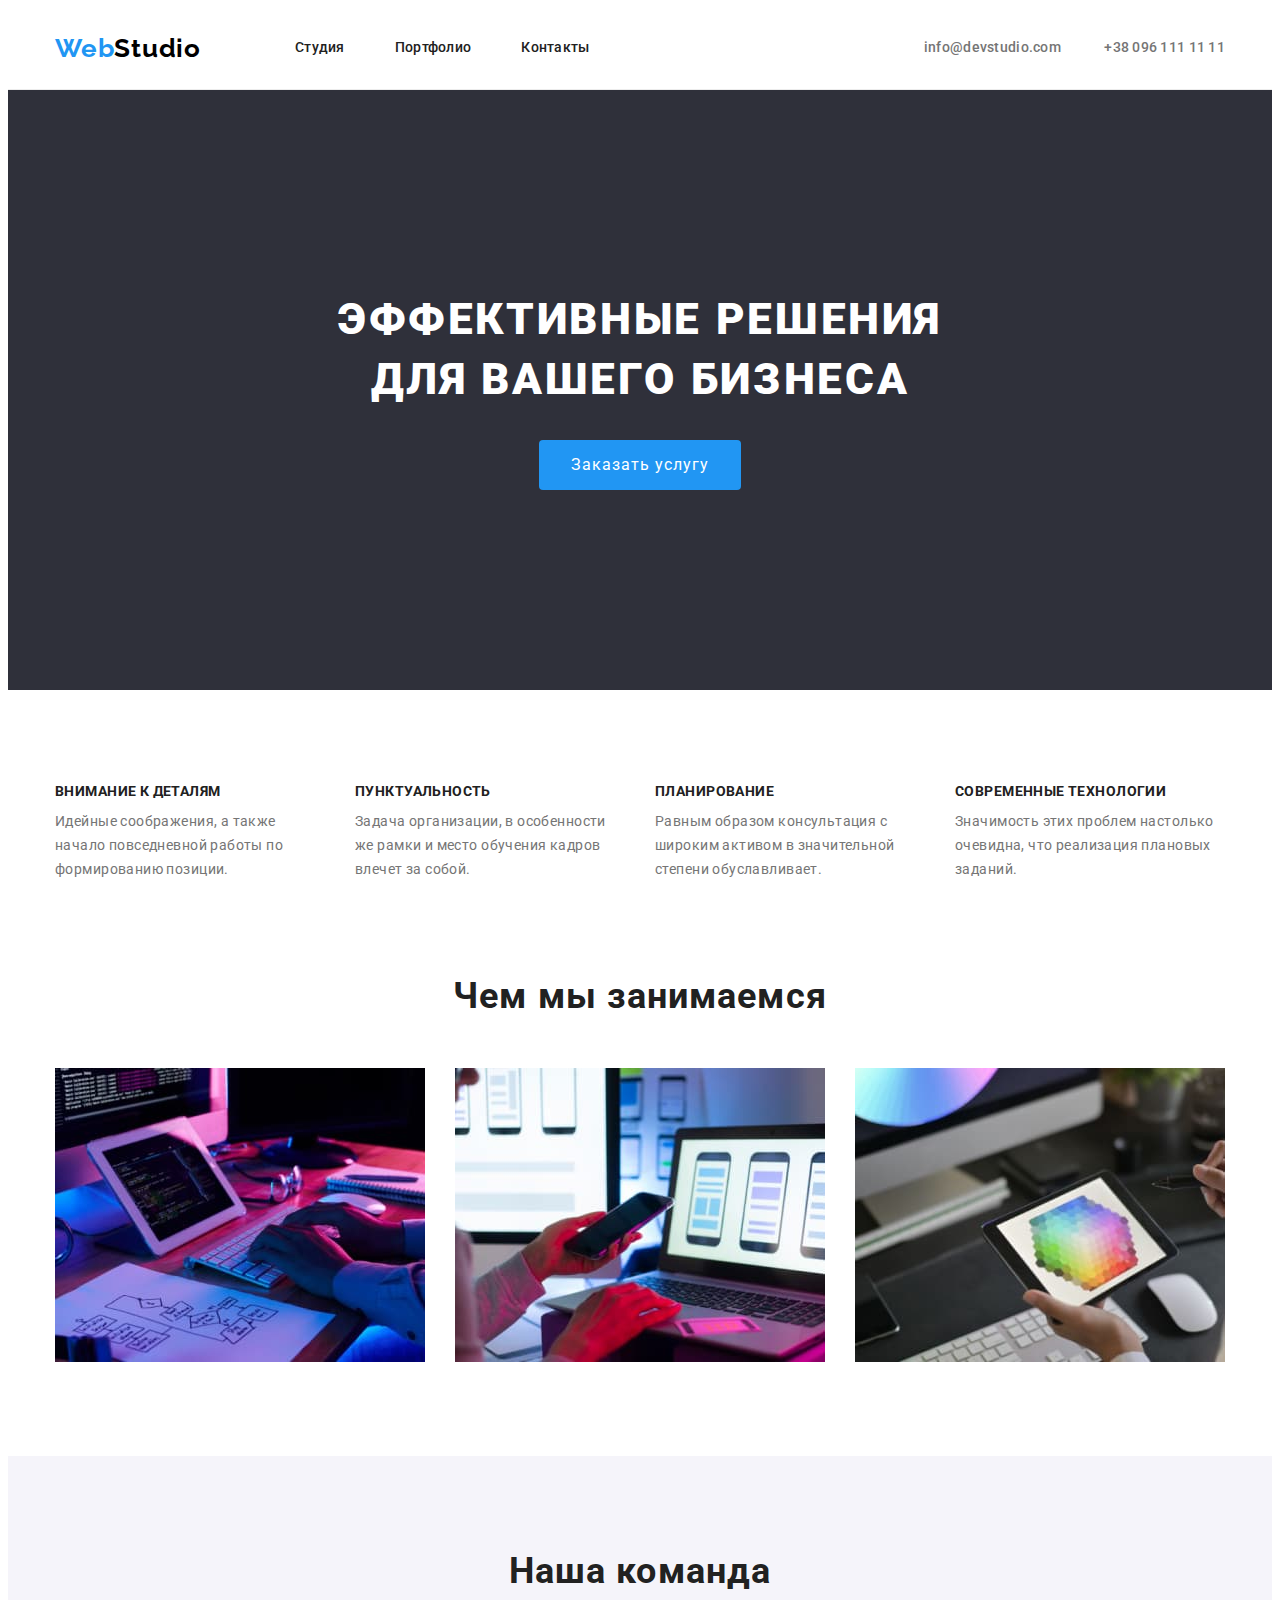
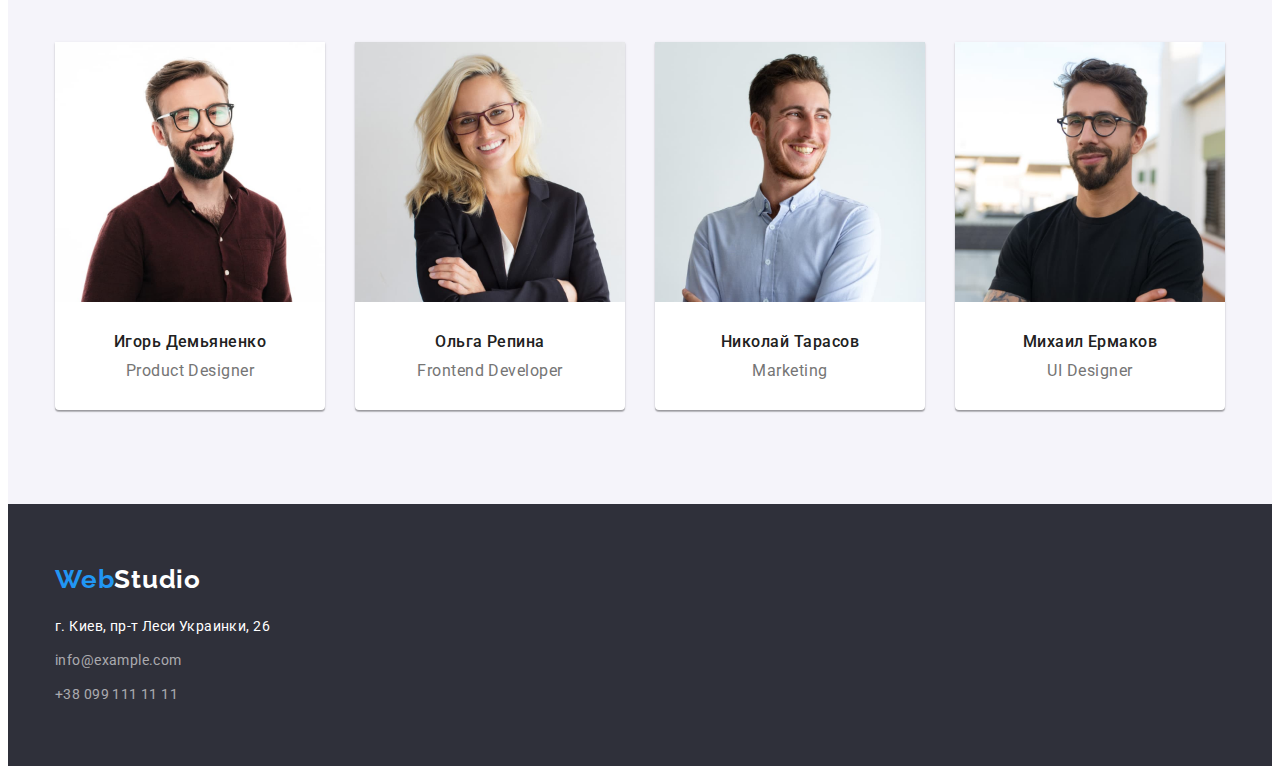
==== index.html @ 08942e3b "homework-4" ====
<!DOCTYPE html>
<html lang="ru">
<head>
    <meta charset="UTF-8">
    <meta http-equiv="X-UA-Compatible" content="IE=edge">
    <meta name="viewport" content="width=device-width, initial-scale=1.0">
    <title>WebStudio</title>
    <link rel="stylesheet" href="https://cdnjs.cloudflare.com/ajax/libs/modern-normalize/1.1.0/modern-normalize.min.css"
        integrity="sha512-wpPYUAdjBVSE4KJnH1VR1HeZfpl1ub8YT/NKx4PuQ5NmX2tKuGu6U/JRp5y+Y8XG2tV+wKQpNHVUX03MfMFn9Q=="
        crossorigin="anonymous" referrerpolicy="no-referrer" />
    <link rel="preconnect" href="https://fonts.googleapis.com">
    <link rel="preconnect" href="https://fonts.gstatic.com" crossorigin>
    <link href="https://fonts.googleapis.com/css2?family=Raleway:wght@700&family=Roboto:wght@400;500;700;900&display=swap"
        rel="stylesheet">
    <link rel="stylesheet" href="./css/styles.css">
</head>
<body>

    <header class="header">
        <div class="container header-container">
            <a href="./index.html" class="header-logo"><span class="header-logo-web">Web</span>Studio</a>
            <nav class="header-nav">
                <ul class="header-nav-list list">
                    <li class="header-nav-item"><a class="header-nav-link" href="./index.html">Студия</a></li>
                    <li class="header-nav-item"><a class="header-nav-link" href="./portfolio.html">Портфолио</a></li>
                    <li class="header-nav-item"><a class="header-nav-link" href="">Контакты</a></li>
                </ul>
            </nav>
            <div class="header-contacts">
            <a class="header-contacts-link-mail" href="mailto:info@devstudio.com">info@devstudio.com</a>
            <a class="header-contacts-link-tel" href="tel:+380961111111">+38 096 111 11 11</a>
            </div>
        </div>
    </header>

    <main class="hero">
            <section class="main-section">
                <div class="container">
                    <h1 class="main-section-description">Эффективные решения<br>для вашего бизнеса</h1>
                    <button type="button" class="main-section-button">Заказать услугу</button>
                </div>
            </section>
        
            <section class="about-us-section">
                <div class="container">
                    <ul class="about-us-list list">
                        <li class="about-us-container"><h3 class="about-us-header">Внимание к деталям</h3>
                        <p class="about-us-description">Идейные соображения, а также <br> начало повседневной работы по <br> формированию позиции.</p>
                        </li>
                        <li class="about-us-container"><h3 class="about-us-header">Пунктуальность</h3>
                        <p class="about-us-description">Задача организации, в особенности <br> же рамки и место обучения кадров <br> влечет за собой.</p>
                        </li>
                        <li class="about-us-container"><h3 class="about-us-header">Планирование</h3>
                        <p class="about-us-description">Равным образом консультация с <br> широким активом в значительной <br> степени обуславливает.</p>
                        </li>
                        <li class="about-us-container"><h3 class="about-us-header">Современные технологии</h3>
                        <p class="about-us-description">Значимость этих проблем настолько <br> очевидна, что реализация плановых <br> заданий.</p>
                        </li>
                    </ul>
                </div>
            </section>
        
            <section class="what-we-do-section">
                <div class="container">
                    <h2 class="what-we-do-header">Чем мы занимаемся</h2>
                    <ul class="what-we-do-list list">
                        <li class="what-we-do-img">
                            <img
                            src="./images/image-1.jpg"
                            alt="кодирование"
                            width="370"
                            height="294"
                            />
                        </li>
                        <li class="what-we-do-img">
                            <img src="./images/image-2.jpg"
                            alt="разработка интерфейса"
                            width="370"
                            height="294"
                            />
                        </li>
                        <li class="what-we-do-img">
                            <img
                            src="./images/image-3.jpg"
                            alt="дизайн"
                            width="370"
                            height="294"
                            />
                        </li>
                    </ul>
                </div>
            </section>
        
            <section class="team-section">
                <div class="container">
                    <h2 class="team-header">Наша команда</h2>
                    <ul class="team-list list">
                        <li class="team-member-card">
                            <img
                            src="./images/image-team-1.jpg"
                            alt="Игорь Демьяненко"
                            width="270"
                            height="260"
                            />
                            <div class="team-member-name-card">
                                <h3 class="team-member-name">Игорь Демьяненко</h3>
                                <p class="team-member-position">Product Designer</p>
                            </div>
                        </li>
                        <li class="team-member-card">
                            <img
                            src="./images/image-team-2.jpg"
                            alt="Ольга Репина"
                            width="270"
                            height="260"
                            />
                            <div class="team-member-name-card">
                                <h3 class="team-member-name">Ольга Репина</h3>
                                <p class="team-member-position">Frontend Developer</p>
                            </div>
                        </li>
                        <li class="team-member-card">
                            <img
                            src="./images/image-team-3.jpg"
                            alt="Николай Тарасов"
                            width="270"
                            height="260"
                            />
                            <div class="team-member-name-card">
                                <h3 class="team-member-name">Николай Тарасов</h3>
                                <p class="team-member-position">Marketing</p>
                            </div>
                        </li>
                        <li class="team-member-card">
                            <img
                            src="./images/image-team-4.jpg"
                            alt="Михаил Ермаков"
                            width="270"
                            height="260"
                            />
                            <div class="team-member-name-card">
                                <h3 class="team-member-name">Михаил Ермаков</h3>
                                <p class="team-member-position">UI Designer</p>
                            </div>
                        </li>
                    </ul>
                </div>
            </section>
    </main>

    <footer class="footer-section">
        <div class="container footer-info">
            <div class="footer-logo-all"><a href="./index.html" class="footer-logo"><span class="footer-logo-web">Web</span>Studio</a></div>
            <address class="footer-address">г. Киев, пр-т Леси Украинки, 26</address>
            <div class="footer-contacts">
                <p class="footer-mail"><a class="footer-contacts-link" href="mailto:info@example.com">info@example.com</a></p>
                <p class="footer-tel"><a class="footer-contacts-link" href="tel:+380991111111">+38 099 111 11 11</a></p>
            </div>
        </div>
    </footer>
</body>
</html>
---- css/styles.css ----
html {
  box-sizing: border-box;
}

*,
::before,
::after {
  box-sizing: inherit;
}

:root {
  --black: #212121;
  --gray: #757575;
  --accent-color: #2196f3;
}

h1,
h2,
h3,
h4,
p {
  margin-top: 0;
  margin-bottom: 0;
}

ul {
  padding-top: 0;
  padding-bottom: 0;
  padding-left: 0;
  margin-top: 0px;
  margin-bottom: 0px;
}

img {
  display: block;
}

address {
  font-style: normal;
}

.container {
  width: 1200px;
  padding-left: 15px;
  padding-right: 15px;
  margin-left: auto;
  margin-right: auto;
}

.header-container {
  margin-left: auto;
  margin-right: auto;
  display: flex;
  align-items: center;

  padding-top: 25px;
  padding-bottom: 25px;
}

.header-nav-list {
  display: flex;
  align-items: center;
}

.list {
  list-style: none;
}

a {
  text-decoration: none;
}

.header {
  border-bottom: 1px solid #ececec;
}

.header-logo {
  font-family: Raleway;
  font-weight: bold;
  font-size: 26px;
  line-height: 1.19;

  letter-spacing: 0.03em;

  color: #000000;
  margin-right: 94px;
}

.header-logo-web {
  color: var(--accent-color);
}

.header-nav-item:not(:last-child) {
  margin-right: 50px;
}

.header-nav-list,
.header-contacts {
  font-family: "Roboto", sans-serif;
  font-weight: 500;
  font-size: 14px;
  line-height: 1.14;
  letter-spacing: 0.02em;

  margin-top: 0px;
  margin-bottom: 0px;
}

.header-nav-link:hover,
.header-nav-link:focus,
.header-contacts-link-mail:hover,
.header-contacts-link-mail:focus,
.header-contacts-link-tel:hover,
.header-contacts-link-tel:focus {
  color: var(--accent-color);
}

.header-nav-link {
  color: var(--black);
}

.header-contacts {
  margin-left: auto;
}

.header-contacts-link-mail {
  margin-right: 40px;
}

.header-contacts-link-mail,
.header-contacts-link-tel {
  color: var(--gray);
}

.hero {
  font-family: Roboto, sans-serif;
  font-style: normal;
  font-weight: normal;
  font-size: 14px;
  line-height: 1.71;
  /* or 171% */

  letter-spacing: 0.03em;

  color: #212121;
}

.main-section {
  background: #2f303a;
  display: block;
  padding-top: 200px;
  padding-bottom: 200px;
}

.main-section-description {
  font-family: "Roboto", sans-serif;
  font-weight: 900;
  font-size: 44px;
  line-height: 1.36;

  text-align: center;
  letter-spacing: 0.06em;
  text-transform: uppercase;
  color: #ffffff;

  display: block;
  padding-bottom: 30px;
}

.main-section-button {
  font-family: "Roboto", sans-serif;
  font-size: 16px;
  line-height: 1.88;
  align-items: center;
  text-align: center;
  letter-spacing: 0.06em;

  border-radius: 4px;
  color: #ffffff;
  background-color: #2196f3;
  cursor: pointer;

  display: block;
  padding: 10px 32px;
  border: none;
  margin-left: auto;
  margin-right: auto;
  min-height: 50px;
}

.main-section-button:hover,
.main-section-button:focus {
  background: #188ce8;
  box-shadow: 0px 4px 4px rgba(0, 0, 0, 0.15);
  border-radius: 4px;
  cursor: pointer;
}

.about-us-section {
  padding-top: 94px;
  padding-bottom: 94px;
}

.about-us-header {
  font-family: Roboto, sans-serif;
  font-weight: bold;
  font-size: 14px;
  line-height: 1.14;
  letter-spacing: 0.03em;
  text-transform: uppercase;

  color: #212121;
  padding-bottom: 10px;
}

.about-us-description {
  font-family: Roboto, sans-serif;
  font-weight: normal;
  font-size: 14px;
  line-height: 1.71;

  letter-spacing: 0.03em;

  color: #757575;
}

.about-us-list {
  display: flex;
  margin-top: 0px;
  margin-bottom: 0px;
}

.about-us-container {
  width: 270px;
}

.about-us-container:not(:last-child) {
  margin-right: 30px;
}

.what-we-do-section {
  padding-bottom: 94px;
}

.what-we-do-header {
  font-family: Roboto, sans-serif;
  font-weight: bold;
  font-size: 36px;
  line-height: 1.17;
  text-align: center;
  letter-spacing: 0.03em;

  color: #212121;
  display: block;
  padding-bottom: 50px;
}

.what-we-do-list {
  display: flex;
  margin-top: 0px;
  margin-bottom: 0px;
}

.what-we-do-img:not(:last-child) {
  margin-right: 30px;
}

.team-section {
  background: #f5f4fa;
  padding-bottom: 94px;
  padding-top: 94px;
}

.team-list {
  display: flex;
  flex-wrap: wrap;
  margin-top: 0px;
  margin-bottom: 0px;
}

.team-member-card {
  background: #ffffff;
  /* material shadow v1 */

  box-shadow: 0px 1px 3px rgba(0, 0, 0, 0.12), 0px 1px 1px rgba(0, 0, 0, 0.14),
    0px 2px 1px rgba(0, 0, 0, 0.2);
  border-radius: 0px 0px 4px 4px;

  flex-basis: calc((100% - 120px) / 4);
}

.team-member-card:not(:first-child) {
  margin-left: 30px;
}

.team-header {
  font-family: Roboto, sans-serif;
  font-weight: bold;
  font-size: 36px;
  line-height: 1.17;
  text-align: center;
  letter-spacing: 0.03em;

  color: #212121;
  padding-bottom: 50px;
}

.team-member-name {
  font-family: Roboto, sans-serif;
  font-style: normal;
  font-weight: 500;
  font-size: 16px;
  line-height: 1.19;

  text-align: center;
  letter-spacing: 0.03em;

  color: #212121;
  margin-bottom: 10px;
  padding-top: 30px;
}

.team-member-position {
  font-family: Roboto, sans-serif;
  font-style: normal;
  font-weight: normal;
  font-size: 16px;
  line-height: 1.19;

  text-align: center;
  letter-spacing: 0.03em;

  color: #757575;
  padding-bottom: 30px;
}

.footer-section {
  background-color: #2f303a;
}

.footer-logo {
  font-family: Raleway, sans-serif;
  font-weight: bold;
  font-size: 26px;
  line-height: 1.19;

  letter-spacing: 0.03em;

  color: #ffffff;
}

.footer-logo-web {
  color: var(--accent-color);
}

.footer-info {
  padding-top: 60px;
  padding-bottom: 60px;
}

.footer-address {
  font-family: Roboto, sans-serif;
  font-style: normal;
  font-weight: normal;
  font-size: 14px;
  line-height: 1.71;

  letter-spacing: 0.03em;

  color: #ffffff;
  margin-top: 20px;
}

.footer-mail {
  margin-top: 10px;
}

.footer-tel {
  margin-top: 10px;
}

.footer-contacts-link {
  font-family: Roboto, sans-serif;
  font-style: normal;
  font-weight: normal;
  font-size: 14px;
  line-height: 1.71;

  letter-spacing: 0.03em;

  color: rgba(255, 255, 255, 0.6);
}

.footer-contacts-link:hover,
.footer-contacts-link:focus {
  color: var(--accent-color);
}

.project-name {
  font-family: Roboto, sans-serif;
  font-style: normal;
  font-weight: bold;
  font-size: 18px;
  line-height: 2;

  letter-spacing: 0.06em;

  color: #212121;
}

.project-type {
  font-family: Roboto, sans-serif;
  font-style: normal;
  font-weight: normal;
  font-size: 16px;
  line-height: 1.87;

  letter-spacing: 0.03em;

  color: #757575;
}

.buttons-list {
  margin-top: 0px;
  margin-bottom: 0px;
  display: flex;
  justify-content: center;
  padding-bottom: 50px;
}

.filter-button-all {
  font-family: Roboto, sans-serif;
  font-weight: 500;
  font-size: 16px;
  line-height: 1.62;
  text-align: center;
  letter-spacing: 0.03em;
  color: #212121;
  cursor: pointer;

  border: 0px;
  background: #f5f4fa;
  border-radius: 4px;
  display: flex;
  box-sizing: content-box;
  padding: 6px 22px;
  margin-right: 8px;
}

.filter-button-all:hover,
.filter-button-all:focus {
  background-color: var(--accent-color);
  color: #ffffff;
  box-shadow: 0px 3px 1px rgba(0, 0, 0, 0.1), 0px 1px 2px rgba(0, 0, 0, 0.08),
    0px 2px 2px rgba(0, 0, 0, 0.12);
}

.filter-button-web {
  font-family: Roboto, sans-serif;
  font-weight: 500;
  font-size: 16px;
  line-height: 1.62;
  text-align: center;
  letter-spacing: 0.03em;
  color: #212121;
  cursor: pointer;

  border: 0px;
  background: #f5f4fa;
  border-radius: 4px;
  display: flex;
  box-sizing: content-box;
  padding: 6px 22px;
  margin-right: 8px;
}

.filter-button-web:hover,
.filter-button-web:focus {
  background-color: var(--accent-color);
  color: #ffffff;
  box-shadow: 0px 3px 1px rgba(0, 0, 0, 0.1), 0px 1px 2px rgba(0, 0, 0, 0.08),
    0px 2px 2px rgba(0, 0, 0, 0.12);
}

.filter-button-app {
  font-family: Roboto, sans-serif;
  font-weight: 500;
  font-size: 16px;
  line-height: 1.62;
  text-align: center;
  letter-spacing: 0.03em;
  color: #212121;
  cursor: pointer;

  border: 0px;
  background: #f5f4fa;
  border-radius: 4px;
  display: flex;
  box-sizing: content-box;
  padding: 6px 22px;
  margin-right: 8px;
}

.filter-button-app:hover,
.filter-button-app:focus {
  background-color: var(--accent-color);
  color: #ffffff;
  box-shadow: 0px 3px 1px rgba(0, 0, 0, 0.1), 0px 1px 2px rgba(0, 0, 0, 0.08),
    0px 2px 2px rgba(0, 0, 0, 0.12);
}

.filter-button-design {
  font-family: Roboto, sans-serif;
  font-weight: 500;
  font-size: 16px;
  line-height: 1.62;
  text-align: center;
  letter-spacing: 0.03em;
  color: #212121;
  cursor: pointer;

  border: 0px;
  background: #f5f4fa;
  border-radius: 4px;
  display: flex;
  box-sizing: content-box;
  padding: 6px 22px;
  margin-right: 8px;
}

.filter-button-design:hover,
.filter-button-design:focus {
  background-color: var(--accent-color);
  color: #ffffff;
  box-shadow: 0px 3px 1px rgba(0, 0, 0, 0.1), 0px 1px 2px rgba(0, 0, 0, 0.08),
    0px 2px 2px rgba(0, 0, 0, 0.12);
}

.filter-button-marketing {
  font-family: Roboto, sans-serif;
  font-weight: 500;
  font-size: 16px;
  line-height: 1.62;
  text-align: center;
  letter-spacing: 0.03em;
  color: #212121;
  cursor: pointer;

  border: 0px;
  background: #f5f4fa;
  border-radius: 4px;
  display: flex;
  box-sizing: content-box;
  padding: 6px 22px;
}

.filter-button-marketing:hover,
.filter-button-marketing:focus {
  background-color: var(--accent-color);
  color: #ffffff;
  box-shadow: 0px 3px 1px rgba(0, 0, 0, 0.1), 0px 1px 2px rgba(0, 0, 0, 0.08),
    0px 2px 2px rgba(0, 0, 0, 0.12);
}

.projects-list {
  display: flex;
  flex-wrap: wrap;
  margin-left: -30px;
  margin-top: -30px;
}

.project {
  margin-left: 30px;
  margin-top: 30px;

  flex-basis: calc((100% - 90px) / 3);
}

.project-description {
  padding: 20px 24px;
  border: 1px solid #eeeeee;
  border-top: none;
}

.project-name {
  margin-bottom: 4px;
}

.portfolio {
  padding-top: 94px;
  padding-bottom: 94px;
}
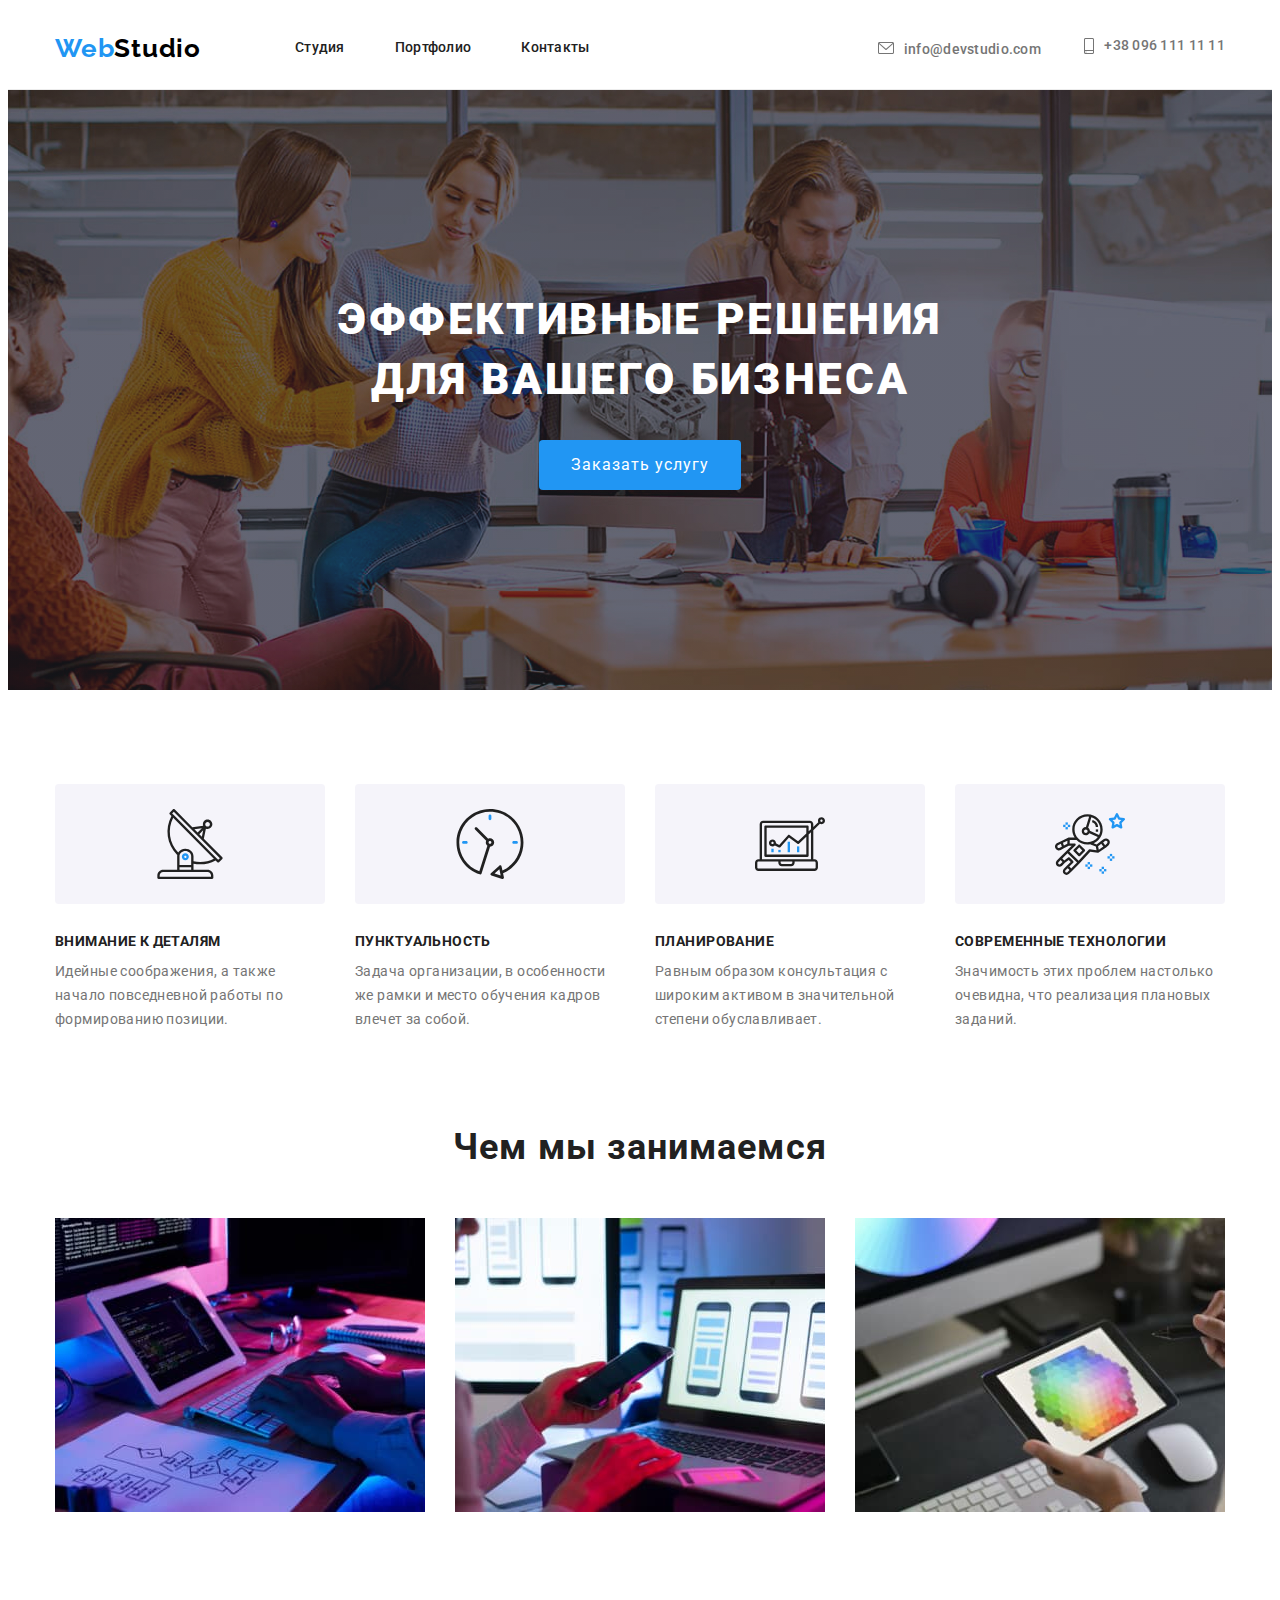
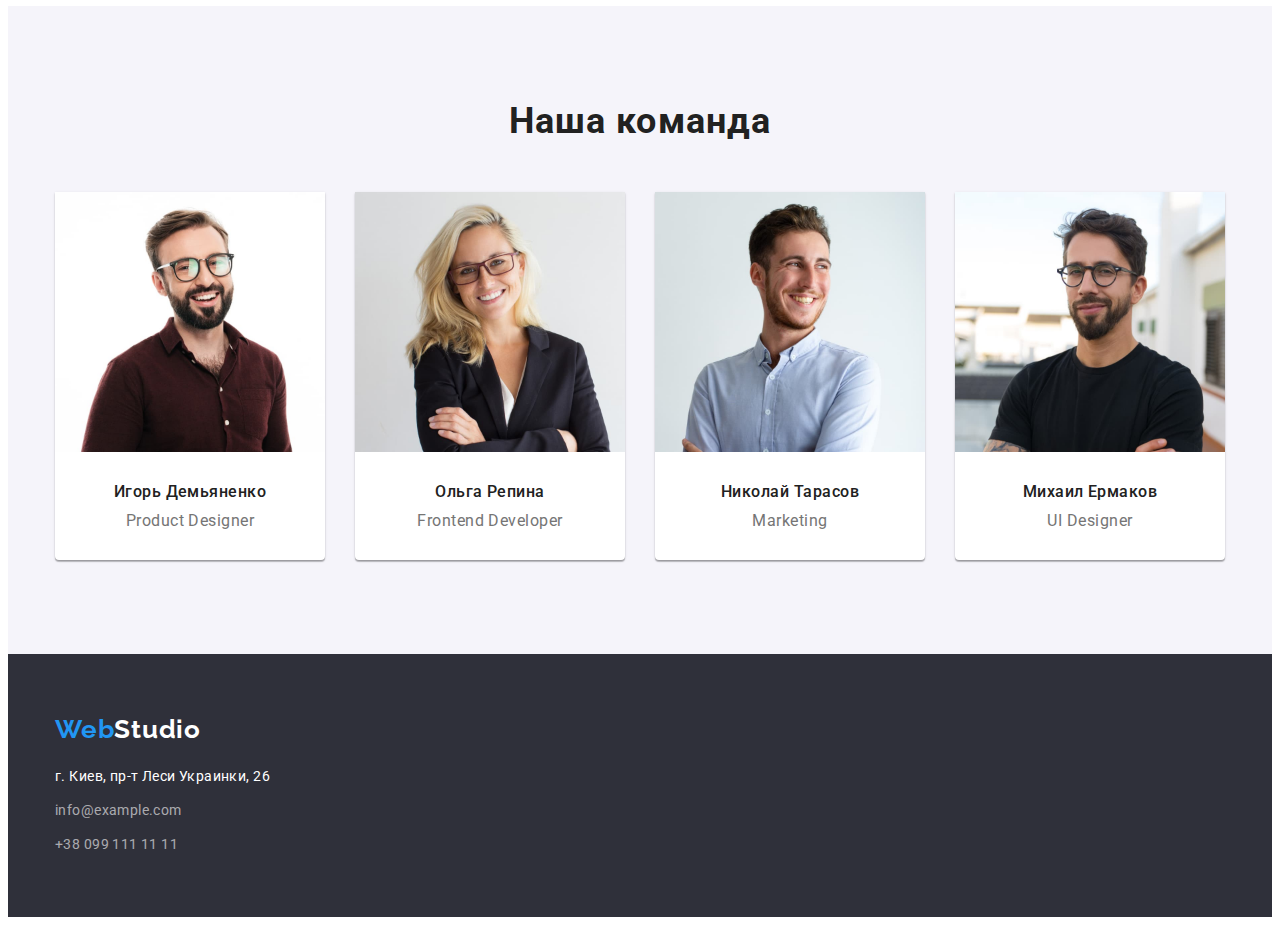
==== commit a9939314: "homework-4" ====
--- a/index.html
+++ b/index.html
@@ -44,16 +44,16 @@
             <section class="about-us-section">
                 <div class="container">
                     <ul class="about-us-list list">
-                        <li class="about-us-container"><h3 class="about-us-header">Внимание к деталям</h3>
+                        <li class="about-us-container icon-antenna"><h3 class="about-us-header">Внимание к деталям</h3>
                         <p class="about-us-description">Идейные соображения, а также <br> начало повседневной работы по <br> формированию позиции.</p>
                         </li>
-                        <li class="about-us-container"><h3 class="about-us-header">Пунктуальность</h3>
+                        <li class="about-us-container icon-clock"><h3 class="about-us-header">Пунктуальность</h3>
                         <p class="about-us-description">Задача организации, в особенности <br> же рамки и место обучения кадров <br> влечет за собой.</p>
                         </li>
-                        <li class="about-us-container"><h3 class="about-us-header">Планирование</h3>
+                        <li class="about-us-container icon-diagram"><h3 class="about-us-header">Планирование</h3>
                         <p class="about-us-description">Равным образом консультация с <br> широким активом в значительной <br> степени обуславливает.</p>
                         </li>
-                        <li class="about-us-container"><h3 class="about-us-header">Современные технологии</h3>
+                        <li class="about-us-container icon-astronaut"><h3 class="about-us-header">Современные технологии</h3>
                         <p class="about-us-description">Значимость этих проблем настолько <br> очевидна, что реализация плановых <br> заданий.</p>
                         </li>
                     </ul>
--- a/css/styles.css
+++ b/css/styles.css
@@ -48,8 +48,6 @@
 }
 
 .header-container {
-  margin-left: auto;
-  margin-right: auto;
   display: flex;
   align-items: center;
 
@@ -124,7 +122,29 @@
 }
 
 .header-contacts-link-mail {
+  display: inline-flex;
   margin-right: 40px;
+}
+
+.header-contacts-link-mail::before {
+  content: "";
+  width: 16px;
+  height: 12px;
+  margin-right: 10px;
+  background-image: url(../images/header-mail.svg);
+}
+
+.header-contacts-link-tel {
+  display: inline-flex;
+}
+
+.header-contacts-link-tel::before {
+  content: "";
+  width: 10px;
+  height: 16px;
+  align-items: center;
+  margin-right: 10px;
+  background-image: url(../images/header-tel.svg);
 }
 
 .header-contacts-link-mail,
@@ -146,10 +166,23 @@
 }
 
 .main-section {
-  background: #2f303a;
   display: block;
   padding-top: 200px;
   padding-bottom: 200px;
+  background-color: #2f303a;
+  background-image: linear-gradient(
+      to right,
+      rgba(47, 48, 58, 0.4),
+      rgba(47, 48, 58, 0.4)
+    ),
+    url(../images/main-section-image.jpeg);
+  max-width: 1600px;
+  height: 600px;
+  margin-left: auto;
+  margin-right: auto;
+  background-repeat: no-repeat;
+  background-size: cover;
+  background-position: center;
 }
 
 .main-section-description {
@@ -238,6 +271,34 @@
   margin-right: 30px;
 }
 
+.about-us-container::before {
+  display: block;
+  content: "";
+  height: 120px;
+  margin-bottom: 30px;
+  background-size: 70px;
+  background-repeat: no-repeat;
+  background-position: center;
+  background-color: #f5f4fa;
+  border-radius: 4px;
+}
+
+.icon-antenna::before {
+  background-image: url(../images/icon-antenna.svg);
+}
+
+.icon-clock::before {
+  background-image: url(../images/icon-clock.svg);
+}
+
+.icon-diagram::before {
+  background-image: url(../images/icon-diagram.svg);
+}
+
+.icon-astronaut::before {
+  background-image: url(../images/icon-astronaut.svg);
+}
+
 .what-we-do-section {
   padding-bottom: 94px;
 }
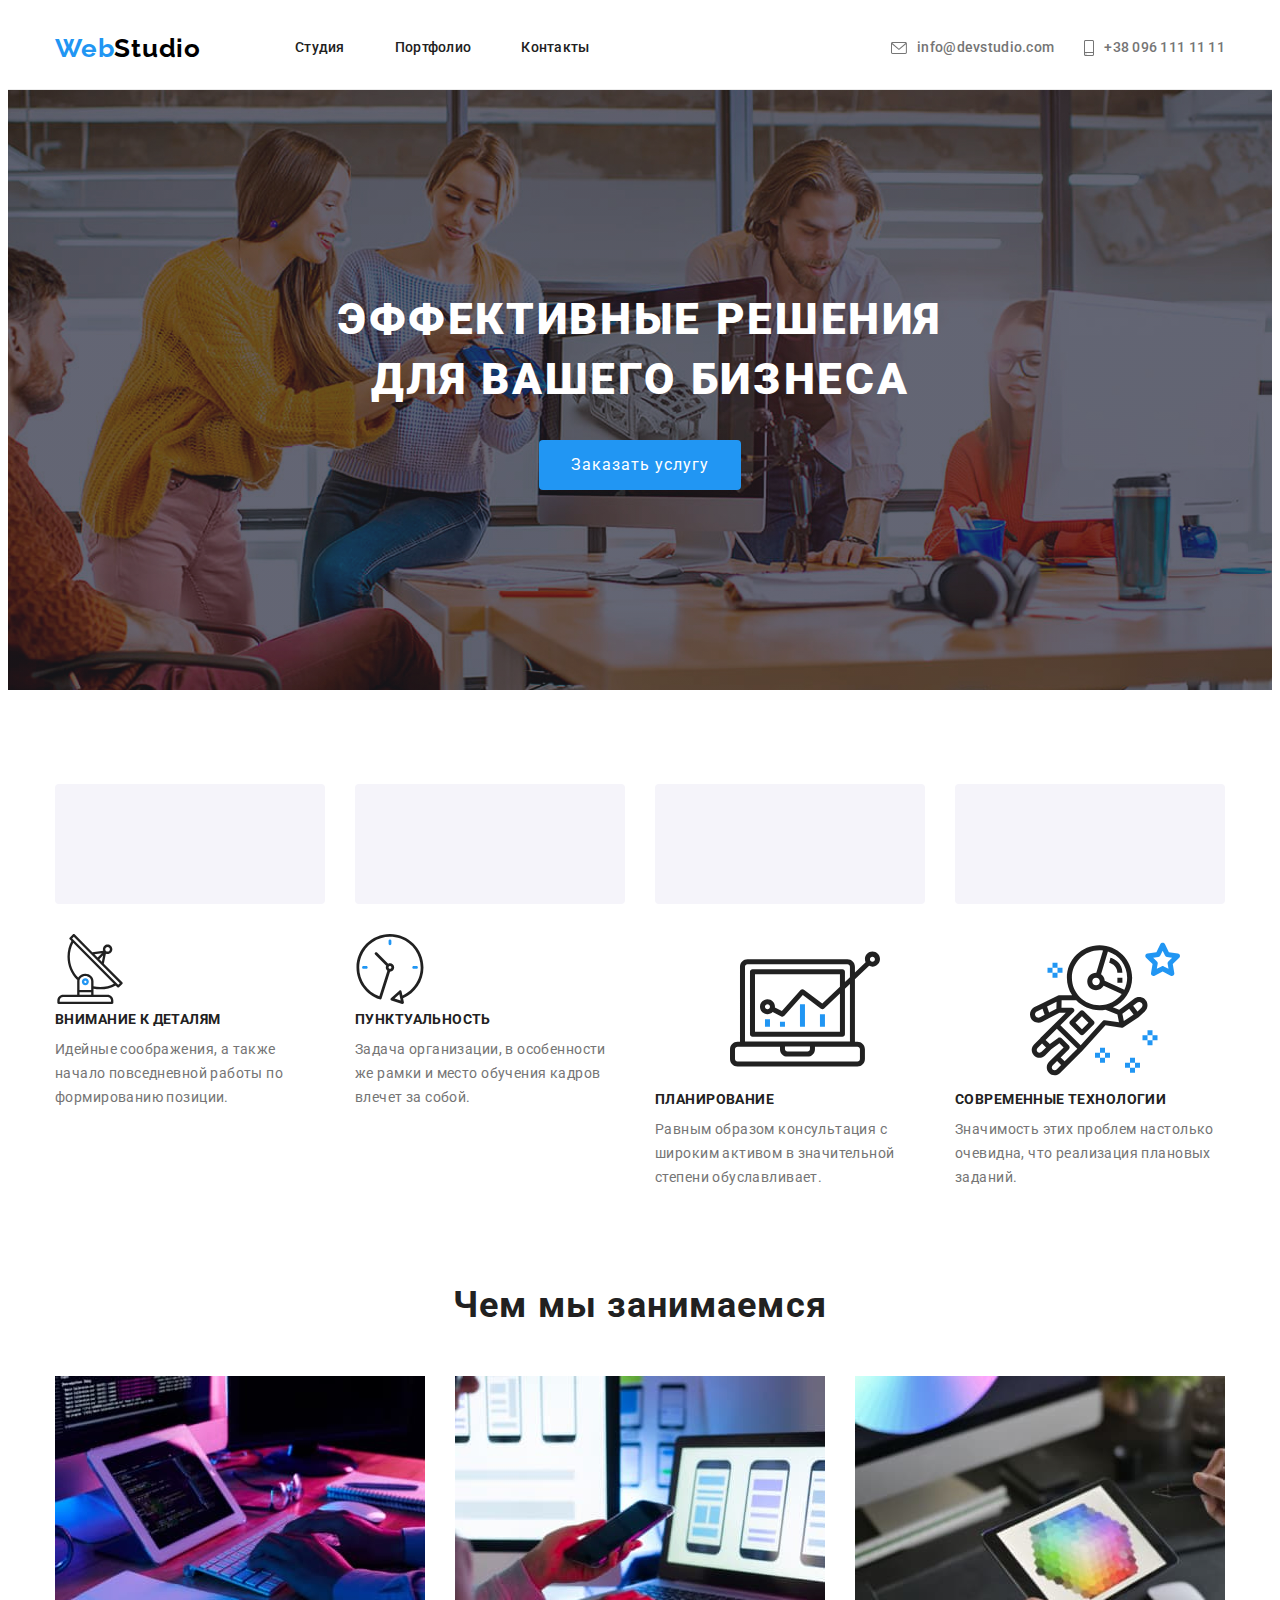
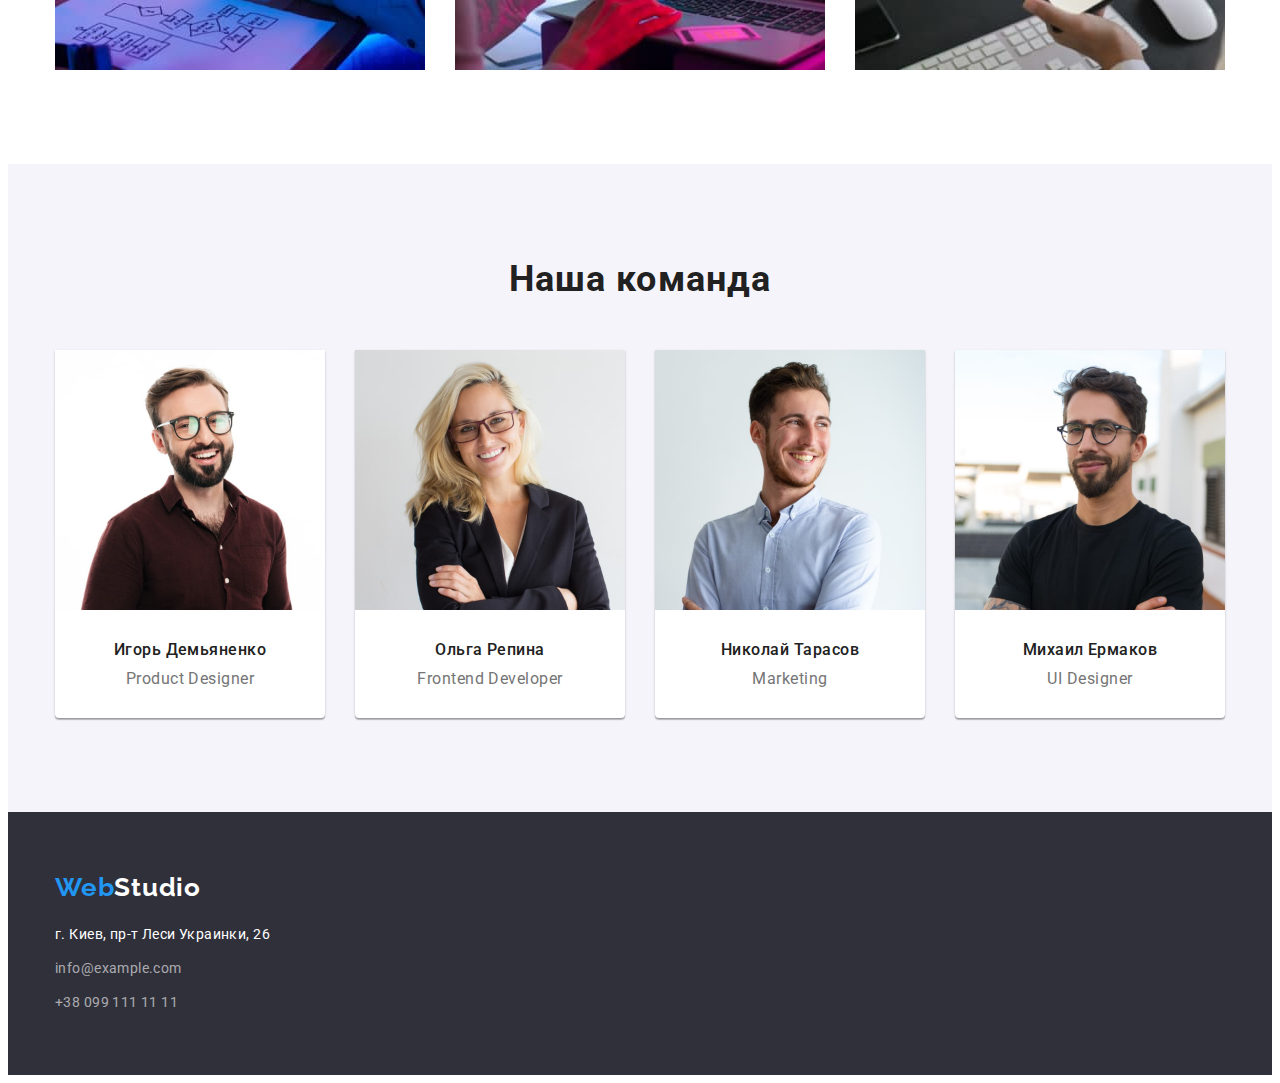
==== commit d6eb4009: "homework-4" ====
--- a/index.html
+++ b/index.html
@@ -27,8 +27,18 @@
                 </ul>
             </nav>
             <div class="header-contacts">
-            <a class="header-contacts-link-mail" href="mailto:info@devstudio.com">info@devstudio.com</a>
-            <a class="header-contacts-link-tel" href="tel:+380961111111">+38 096 111 11 11</a>
+            <a class="header-contacts-link-mail" href="mailto:info@devstudio.com">
+                <svg class="icon-mail">
+                    <use href="./images/symbol-defs.svg#icon-mail"></use>
+                </svg>
+                info@devstudio.com
+            </a>
+            <a class="header-contacts-link-tel" href="tel:+380961111111">
+                <svg class="icon-tel">
+                    <use href="./images/symbol-defs.svg#icon-tel"></use>
+                </svg>
+                +38 096 111 11 11
+            </a>
             </div>
         </div>
     </header>
@@ -44,17 +54,33 @@
             <section class="about-us-section">
                 <div class="container">
                     <ul class="about-us-list list">
-                        <li class="about-us-container icon-antenna"><h3 class="about-us-header">Внимание к деталям</h3>
-                        <p class="about-us-description">Идейные соображения, а также <br> начало повседневной работы по <br> формированию позиции.</p>
+                        <li class="about-us-container">
+                            <svg class="icon-antenna">
+                                <use href="./images/symbol-defs.svg#icon-antenna"></use>
+                            </svg>
+                            <h3 class="about-us-header">Внимание к деталям</h3>
+                            <p class="about-us-description">Идейные соображения, а также <br> начало повседневной работы по <br> формированию позиции.</p>
                         </li>
-                        <li class="about-us-container icon-clock"><h3 class="about-us-header">Пунктуальность</h3>
-                        <p class="about-us-description">Задача организации, в особенности <br> же рамки и место обучения кадров <br> влечет за собой.</p>
+                        <li class="about-us-container icon-clock">
+                            <svg width="70px" height="70px">
+                                <use href="./images/symbol-defs.svg#icon-clock"></use>
+                            </svg>
+                            <h3 class="about-us-header">Пунктуальность</h3>
+                            <p class="about-us-description">Задача организации, в особенности <br> же рамки и место обучения кадров <br> влечет за собой.</p>
                         </li>
-                        <li class="about-us-container icon-diagram"><h3 class="about-us-header">Планирование</h3>
-                        <p class="about-us-description">Равным образом консультация с <br> широким активом в значительной <br> степени обуславливает.</p>
+                        <li class="about-us-container icon-diagram">
+                            <svg>
+                                <use href="./images/symbol-defs.svg#icon-diagram"></use>
+                            </svg>
+                            <h3 class="about-us-header">Планирование</h3>
+                            <p class="about-us-description">Равным образом консультация с <br> широким активом в значительной <br> степени обуславливает.</p>
                         </li>
-                        <li class="about-us-container icon-astronaut"><h3 class="about-us-header">Современные технологии</h3>
-                        <p class="about-us-description">Значимость этих проблем настолько <br> очевидна, что реализация плановых <br> заданий.</p>
+                        <li class="about-us-container icon-astronaut">
+                            <svg>
+                                <use href="./images/symbol-defs.svg#icon-astronaut"></use>
+                            </svg>
+                            <h3 class="about-us-header">Современные технологии</h3>
+                            <p class="about-us-description">Значимость этих проблем настолько <br> очевидна, что реализация плановых <br> заданий.</p>
                         </li>
                     </ul>
                 </div>
--- a/css/styles.css
+++ b/css/styles.css
@@ -118,38 +118,39 @@
 }
 
 .header-contacts {
+  display: inline-flex;
+  align-items: center;
   margin-left: auto;
 }
 
 .header-contacts-link-mail {
+  margin-right: 30px;
   display: inline-flex;
-  margin-right: 40px;
-}
-
-.header-contacts-link-mail::before {
-  content: "";
+  align-items: center;
+}
+
+.header-contacts-link-tel {
+  display: inline-flex;
+  align-items: center;
+}
+
+.header-contacts-link-mail,
+.header-contacts-link-tel {
+  color: var(--gray);
+}
+
+.icon-mail {
   width: 16px;
   height: 12px;
   margin-right: 10px;
-  background-image: url(../images/header-mail.svg);
-}
-
-.header-contacts-link-tel {
-  display: inline-flex;
-}
-
-.header-contacts-link-tel::before {
-  content: "";
+  fill: currentColor;
+}
+
+.icon-tel {
   width: 10px;
   height: 16px;
-  align-items: center;
   margin-right: 10px;
-  background-image: url(../images/header-tel.svg);
-}
-
-.header-contacts-link-mail,
-.header-contacts-link-tel {
-  color: var(--gray);
+  fill: currentColor;
 }
 
 .hero {
@@ -276,27 +277,20 @@
   content: "";
   height: 120px;
   margin-bottom: 30px;
-  background-size: 70px;
   background-repeat: no-repeat;
   background-position: center;
   background-color: #f5f4fa;
   border-radius: 4px;
 }
 
-.icon-antenna::before {
-  background-image: url(../images/icon-antenna.svg);
-}
-
-.icon-clock::before {
-  background-image: url(../images/icon-clock.svg);
-}
-
-.icon-diagram::before {
-  background-image: url(../images/icon-diagram.svg);
-}
-
-.icon-astronaut::before {
-  background-image: url(../images/icon-astronaut.svg);
+.icon-antenna {
+  width: 70px;
+  height: 70px;
+}
+
+.icon-clock,
+.icon-astronaut,
+.icon-diagram {
 }
 
 .what-we-do-section {
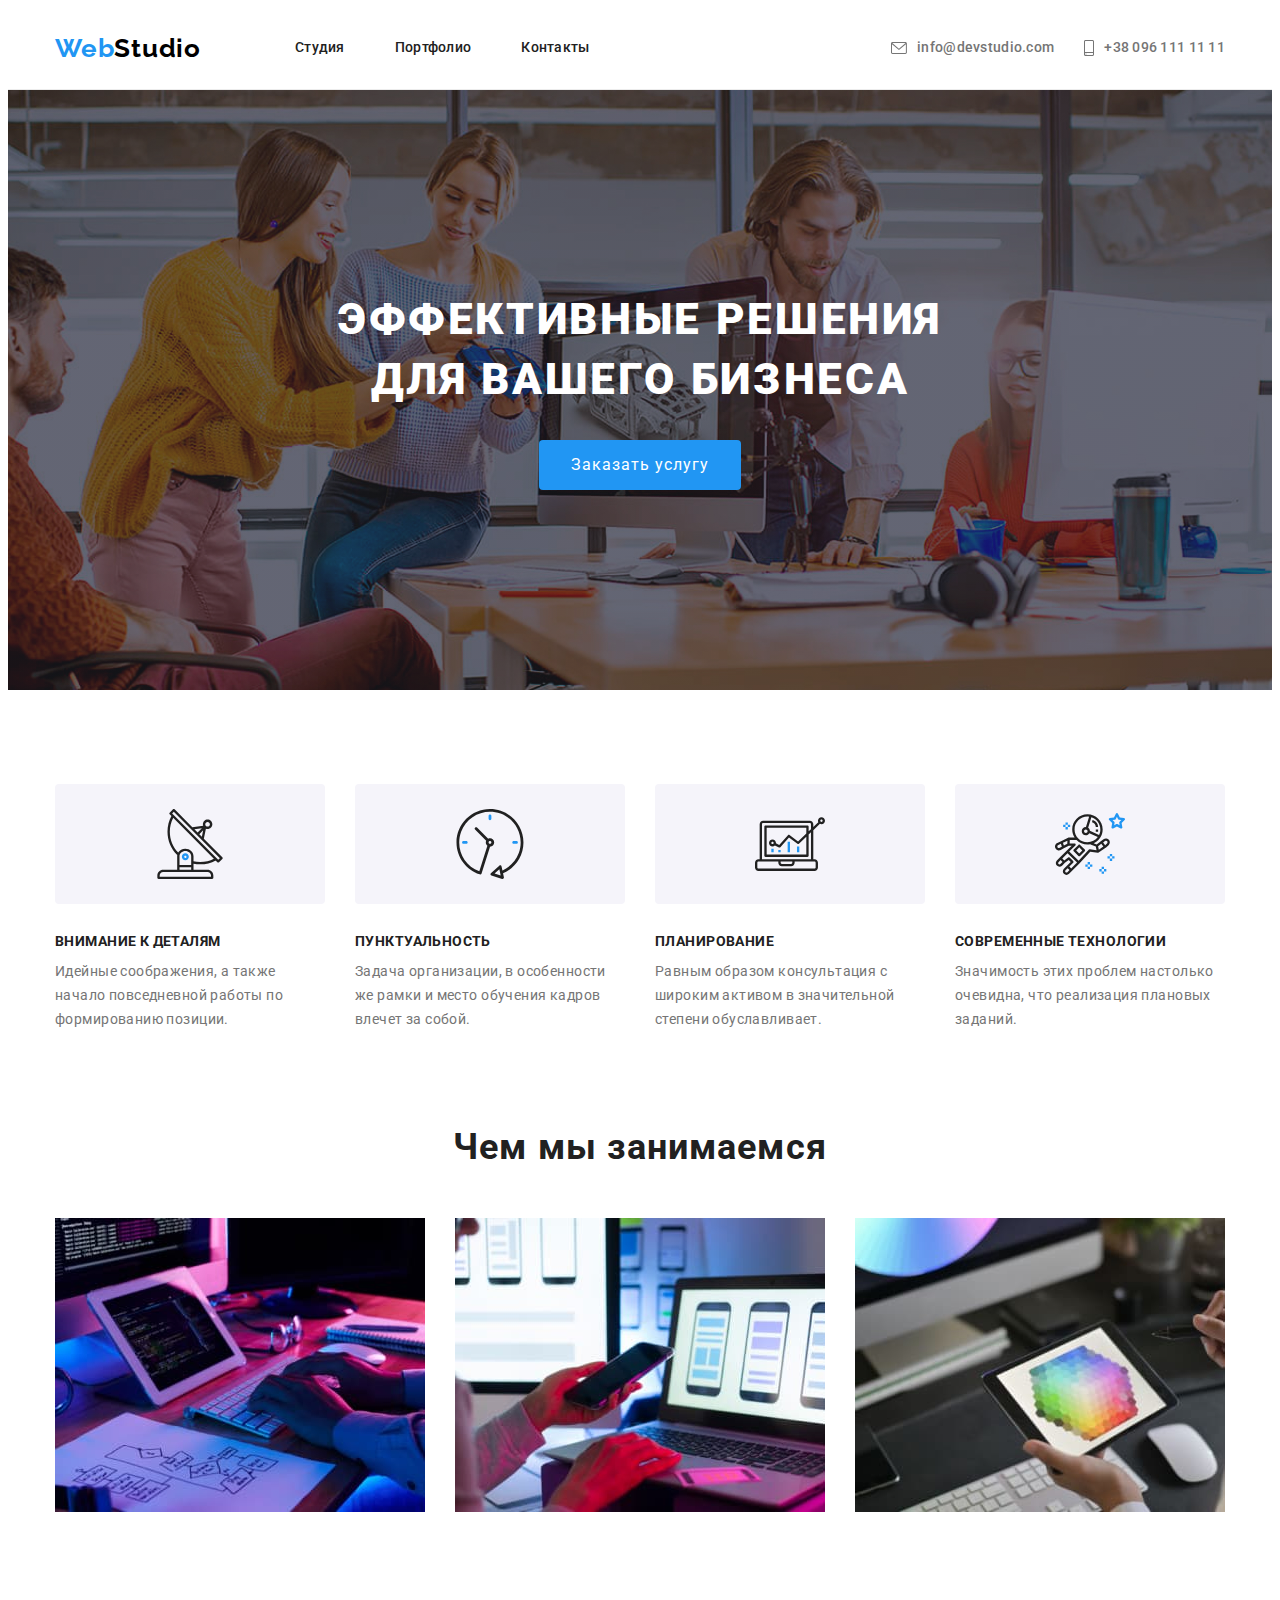
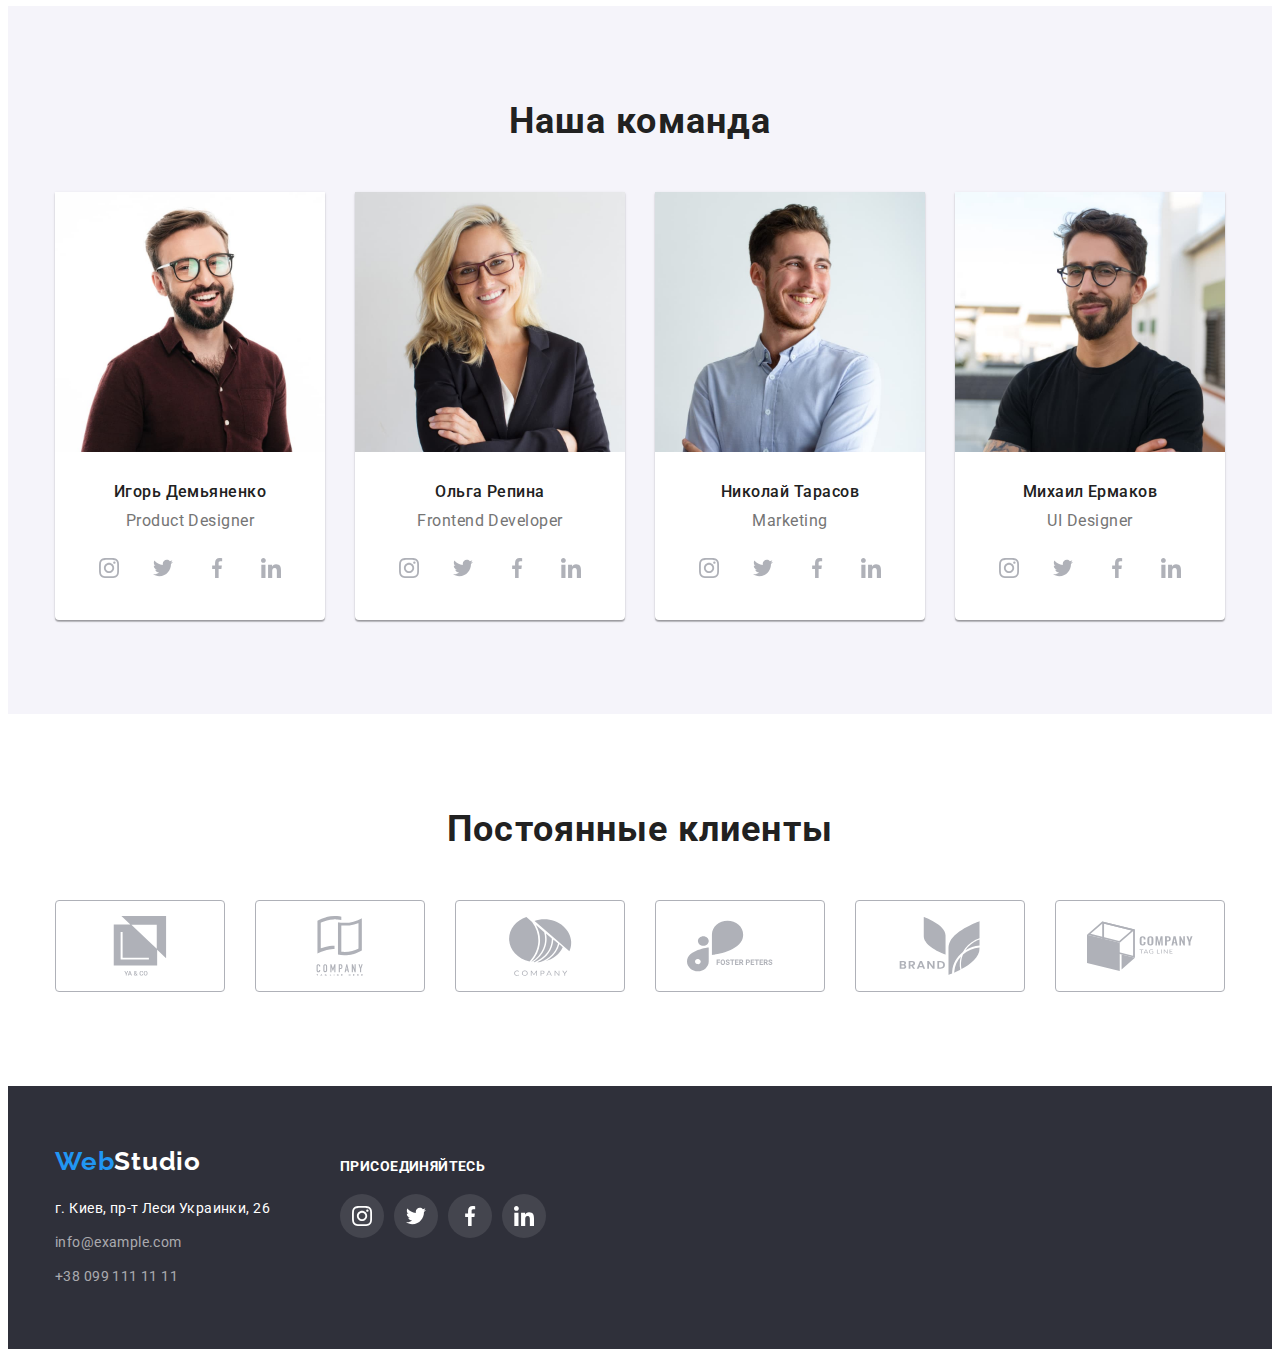
==== commit 5472f566: "homework-4" ====
--- a/index.html
+++ b/index.html
@@ -28,13 +28,13 @@
             </nav>
             <div class="header-contacts">
             <a class="header-contacts-link-mail" href="mailto:info@devstudio.com">
-                <svg class="icon-mail">
+                <svg class="icon-mail" width="16" height="12">
                     <use href="./images/symbol-defs.svg#icon-mail"></use>
                 </svg>
                 info@devstudio.com
             </a>
             <a class="header-contacts-link-tel" href="tel:+380961111111">
-                <svg class="icon-tel">
+                <svg class="icon-tel" width="10" height="16">
                     <use href="./images/symbol-defs.svg#icon-tel"></use>
                 </svg>
                 +38 096 111 11 11
@@ -55,30 +55,38 @@
                 <div class="container">
                     <ul class="about-us-list list">
                         <li class="about-us-container">
-                            <svg class="icon-antenna">
-                                <use href="./images/symbol-defs.svg#icon-antenna"></use>
-                            </svg>
+                            <div class="about-us-bg">
+                                <svg class="icon-antenna" width="70px" height="70px">
+                                    <use href="./images/symbol-defs.svg#icon-antenna"></use>
+                                </svg>
+                            </div>
                             <h3 class="about-us-header">Внимание к деталям</h3>
                             <p class="about-us-description">Идейные соображения, а также <br> начало повседневной работы по <br> формированию позиции.</p>
                         </li>
                         <li class="about-us-container icon-clock">
-                            <svg width="70px" height="70px">
-                                <use href="./images/symbol-defs.svg#icon-clock"></use>
-                            </svg>
+                            <div class="about-us-bg">
+                                <svg class="icon-clock" width="70px" height="70px">
+                                    <use href="./images/symbol-defs.svg#icon-clock"></use>
+                                </svg>
+                            </div>
                             <h3 class="about-us-header">Пунктуальность</h3>
                             <p class="about-us-description">Задача организации, в особенности <br> же рамки и место обучения кадров <br> влечет за собой.</p>
                         </li>
                         <li class="about-us-container icon-diagram">
-                            <svg>
-                                <use href="./images/symbol-defs.svg#icon-diagram"></use>
-                            </svg>
+                            <div class="about-us-bg">
+                                <svg class="icon-diagram" width="70px" height="70px">
+                                    <use href="./images/symbol-defs.svg#icon-diagram"></use>
+                                </svg>
+                            </div>
                             <h3 class="about-us-header">Планирование</h3>
                             <p class="about-us-description">Равным образом консультация с <br> широким активом в значительной <br> степени обуславливает.</p>
                         </li>
                         <li class="about-us-container icon-astronaut">
-                            <svg>
-                                <use href="./images/symbol-defs.svg#icon-astronaut"></use>
-                            </svg>
+                            <div class="about-us-bg">
+                                <svg class="icon-astronaut" width="70px" height="70px">
+                                    <use href="./images/symbol-defs.svg#icon-astronaut"></use>
+                                </svg>
+                            </div>
                             <h3 class="about-us-header">Современные технологии</h3>
                             <p class="about-us-description">Значимость этих проблем настолько <br> очевидна, что реализация плановых <br> заданий.</p>
                         </li>
@@ -132,6 +140,38 @@
                                 <h3 class="team-member-name">Игорь Демьяненко</h3>
                                 <p class="team-member-position">Product Designer</p>
                             </div>
+                            <div class="team-member-social">
+                                <ul class="social-list list">
+                                    <li class="social-item">
+                                        <a class="social-link-bg" href="">
+                                        <svg class="icon-insta" width="20" height="20">
+                                            <use href="./images/symbol-defs.svg#icon-insta"></use>
+                                        </svg>
+                                        </a>
+                                    </li>
+                                    <li class="social-item">
+                                        <a class="social-link-bg" href="">
+                                        <svg class="icon-twitter" width="20" height="20">
+                                            <use href="./images/symbol-defs.svg#icon-twitter"></use>
+                                        </svg>
+                                        </a>
+                                    </li>
+                                    <li class="social-item">
+                                        <a class="social-link-bg" href="">
+                                        <svg class="icon-facebook" width="20" height="20">
+                                            <use href="./images/symbol-defs.svg#icon-facebook"></use>
+                                        </svg>
+                                        </a>
+                                    </li>
+                                    <li class="social-item">
+                                        <a class="social-link-bg" href="">
+                                        <svg class="icon-linkedin" width="20" height="20">
+                                            <use href="./images/symbol-defs.svg#icon-linkedin"></use>
+                                        </svg>
+                                        </a>
+                                    </li>
+                                </ul>
+                            </div>
                         </li>
                         <li class="team-member-card">
                             <img
@@ -144,6 +184,38 @@
                                 <h3 class="team-member-name">Ольга Репина</h3>
                                 <p class="team-member-position">Frontend Developer</p>
                             </div>
+                            <div class="team-member-social">
+                                <ul class="social-list list">
+                                    <li class="social-item">
+                                        <a class="social-link-bg" href="">
+                                            <svg class="icon-insta" width="20" height="20">
+                                                <use href="./images/symbol-defs.svg#icon-insta"></use>
+                                            </svg>
+                                        </a>
+                                    </li>
+                                    <li class="social-item">
+                                        <a class="social-link-bg" href="">
+                                            <svg class="icon-twitter" width="20" height="20">
+                                                <use href="./images/symbol-defs.svg#icon-twitter"></use>
+                                            </svg>
+                                        </a>
+                                    </li>
+                                    <li class="social-item">
+                                        <a class="social-link-bg" href="">
+                                            <svg class="icon-facebook" width="20" height="20">
+                                                <use href="./images/symbol-defs.svg#icon-facebook"></use>
+                                            </svg>
+                                        </a>
+                                    </li>
+                                    <li class="social-item">
+                                        <a class="social-link-bg" href="">
+                                            <svg class="icon-linkedin" width="20" height="20">
+                                                <use href="./images/symbol-defs.svg#icon-linkedin"></use>
+                                            </svg>
+                                        </a>
+                                    </li>
+                                </ul>
+                            </div>
                         </li>
                         <li class="team-member-card">
                             <img
@@ -156,6 +228,38 @@
                                 <h3 class="team-member-name">Николай Тарасов</h3>
                                 <p class="team-member-position">Marketing</p>
                             </div>
+                            <div class="team-member-social">
+                                <ul class="social-list list">
+                                    <li class="social-item">
+                                        <a class="social-link-bg" href="">
+                                            <svg class="icon-insta" width="20" height="20">
+                                                <use href="./images/symbol-defs.svg#icon-insta"></use>
+                                            </svg>
+                                        </a>
+                                    </li>
+                                    <li class="social-item">
+                                        <a class="social-link-bg" href="">
+                                            <svg class="icon-twitter" width="20" height="20">
+                                                <use href="./images/symbol-defs.svg#icon-twitter"></use>
+                                            </svg>
+                                        </a>
+                                    </li>
+                                    <li class="social-item">
+                                        <a class="social-link-bg" href="">
+                                            <svg class="icon-facebook" width="20" height="20">
+                                                <use href="./images/symbol-defs.svg#icon-facebook"></use>
+                                            </svg>
+                                        </a>
+                                    </li>
+                                    <li class="social-item">
+                                        <a class="social-link-bg" href="">
+                                            <svg class="icon-linkedin" width="20" height="20">
+                                                <use href="./images/symbol-defs.svg#icon-linkedin"></use>
+                                            </svg>
+                                        </a>
+                                    </li>
+                                </ul>
+                            </div>
                         </li>
                         <li class="team-member-card">
                             <img
@@ -168,19 +272,140 @@
                                 <h3 class="team-member-name">Михаил Ермаков</h3>
                                 <p class="team-member-position">UI Designer</p>
                             </div>
+                            <div class="team-member-social">
+                                <ul class="social-list list">
+                                    <li class="social-item">
+                                        <a class="social-link-bg" href="">
+                                            <svg class="icon-insta" width="20" height="20">
+                                                <use href="./images/symbol-defs.svg#icon-insta"></use>
+                                            </svg>
+                                        </a>
+                                    </li>
+                                    <li class="social-item">
+                                        <a class="social-link-bg" href="">
+                                            <svg class="icon-twitter" width="20" height="20">
+                                                <use href="./images/symbol-defs.svg#icon-twitter"></use>
+                                            </svg>
+                                        </a>
+                                    </li>
+                                    <li class="social-item">
+                                        <a class="social-link-bg" href="">
+                                            <svg class="icon-facebook" width="20" height="20">
+                                                <use href="./images/symbol-defs.svg#icon-facebook"></use>
+                                            </svg>
+                                        </a>
+                                    </li>
+                                    <li class="social-item">
+                                        <a class="social-link-bg" href="">
+                                            <svg class="icon-linkedin" width="20" height="20">
+                                                <use href="./images/symbol-defs.svg#icon-linkedin"></use>
+                                            </svg>
+                                        </a>
+                                    </li>
+                                </ul>
+                            </div>
                         </li>
                     </ul>
+                </div>
+            </section>
+
+            <section>
+                <div class="container clients-container">
+                    <h2 class="clients-header">Постоянные клиенты</h2>
+                    <div class="clients-section">
+                        <ul class="clients-list list">
+                            <li class="clients-list-item">
+                                <a class="client-link" href="">
+                                    <svg class="icon-client" width="106" height="60">
+                                        <use href="./images/symbol-defs.svg#icon-client_1"></use>
+                                    </svg>
+                                </a>
+                            </li>
+                            <li class="clients-list-item">
+                                <a class="client-link" href="">
+                                    <svg class="icon-client" width="106" height="60">
+                                        <use href="./images/symbol-defs.svg#icon-client_2"></use>
+                                    </svg>
+                                </a>
+                            </li>
+                            <li class="clients-list-item">
+                                <a class="client-link" href="">
+                                    <svg class="icon-client" width="106" height="60">
+                                        <use href="./images/symbol-defs.svg#icon-client_3"></use>
+                                    </svg>
+                                </a>
+                            </li>
+                            <li class="clients-list-item">
+                                <a class="client-link" href="">
+                                    <svg class="icon-client" width="106" height="60">
+                                        <use href="./images/symbol-defs.svg#icon-client_4"></use>
+                                    </svg>
+                                </a>
+                            </li>
+                            <li class="clients-list-item">
+                                <a class="client-link" href="">
+                                    <svg class="icon-client" width="106" height="60">
+                                        <use href="./images/symbol-defs.svg#icon-client_5"></use>
+                                    </svg>
+                                </a>
+                            </li>
+                            <li class="clients-list-item">
+                                <a class="client-link" href="">
+                                    <svg class="icon-client" width="106" height="60">
+                                        <use href="./images/symbol-defs.svg#icon-client_6"></use>
+                                    </svg>
+                                </a>
+                            </li>
+                        </ul>
+                    </div>
                 </div>
             </section>
     </main>
 
     <footer class="footer-section">
         <div class="container footer-info">
-            <div class="footer-logo-all"><a href="./index.html" class="footer-logo"><span class="footer-logo-web">Web</span>Studio</a></div>
-            <address class="footer-address">г. Киев, пр-т Леси Украинки, 26</address>
-            <div class="footer-contacts">
-                <p class="footer-mail"><a class="footer-contacts-link" href="mailto:info@example.com">info@example.com</a></p>
-                <p class="footer-tel"><a class="footer-contacts-link" href="tel:+380991111111">+38 099 111 11 11</a></p>
+            <div class="footer-main-info">
+                <div class="footer-logo-all"><a href="./index.html" class="footer-logo"><span class="footer-logo-web">Web</span>Studio</a></div>
+                <address class="footer-address">г. Киев, пр-т Леси Украинки, 26</address>
+                <div class="footer-contacts">
+                    <p class="footer-mail"><a class="footer-contacts-link" href="mailto:info@example.com">info@example.com</a></p>
+                    <p class="footer-tel"><a class="footer-contacts-link" href="tel:+380991111111">+38 099 111 11 11</a></p>
+                </div>
+            </div>
+            <div class="footer-social">
+                <p class="footer-social-header">присоединяйтесь</p>
+                <div class="footer-social-links">
+                    <ul class="footer-social-list list">
+                        <li class="footer-social-item">
+                            <a class="footer-social-link-bg" href="">
+                                <svg class="footer-icon-insta" width="20" height="20">
+                                    <use href="./images/symbol-defs.svg#icon-insta"></use>
+                                </svg>
+                            </a>
+                        </li>
+                        <li class="footer-social-item">
+                            <a class="footer-social-link-bg" href="">
+                                <svg class="footer-icon-twitter" width="20" height="20">
+                                    <use href="./images/symbol-defs.svg#icon-twitter"></use>
+                                </svg>
+                            </a>
+                        </li>
+                        <li class="footer-social-item">
+                            <a class="footer-social-link-bg" href="">
+                                <svg class="footer-icon-facebook" width="20" height="20">
+                                    <use href="./images/symbol-defs.svg#icon-facebook"></use>
+                                </svg>
+                            </a>
+                        </li>
+                        <li class="footer-social-item">
+                            <a class="footer-social-link-bg" href="">
+                                <svg class="footer-icon-linkedin" width="20" height="20">
+                                    <use href="./images/symbol-defs.svg#icon-linkedin"></use>
+                                </svg>
+                            </a>
+                        </li>
+                    </ul>
+                </div>
             </div>
         </div>
     </footer>
--- a/css/styles.css
+++ b/css/styles.css
@@ -118,19 +118,19 @@
 }
 
 .header-contacts {
-  display: inline-flex;
+  display: flex;
   align-items: center;
   margin-left: auto;
 }
 
 .header-contacts-link-mail {
   margin-right: 30px;
-  display: inline-flex;
+  display: flex;
   align-items: center;
 }
 
 .header-contacts-link-tel {
-  display: inline-flex;
+  display: flex;
   align-items: center;
 }
 
@@ -139,16 +139,8 @@
   color: var(--gray);
 }
 
-.icon-mail {
-  width: 16px;
-  height: 12px;
-  margin-right: 10px;
-  fill: currentColor;
-}
-
+.icon-mail,
 .icon-tel {
-  width: 10px;
-  height: 16px;
   margin-right: 10px;
   fill: currentColor;
 }
@@ -272,25 +264,15 @@
   margin-right: 30px;
 }
 
-.about-us-container::before {
-  display: block;
-  content: "";
+.about-us-bg {
+  display: flex;
+  justify-content: center;
+  align-items: center;
+  width: 270px;
   height: 120px;
   margin-bottom: 30px;
-  background-repeat: no-repeat;
-  background-position: center;
   background-color: #f5f4fa;
   border-radius: 4px;
-}
-
-.icon-antenna {
-  width: 70px;
-  height: 70px;
-}
-
-.icon-clock,
-.icon-astronaut,
-.icon-diagram {
 }
 
 .what-we-do-section {
@@ -334,6 +316,7 @@
 }
 
 .team-member-card {
+  width: 270px;
   background: #ffffff;
   /* material shadow v1 */
 
@@ -386,7 +369,92 @@
   letter-spacing: 0.03em;
 
   color: #757575;
+  margin-bottom: 16px;
+}
+
+.team-member-social {
   padding-bottom: 30px;
+}
+
+.social-list {
+  display: flex;
+  justify-content: center;
+}
+
+.social-item:not(:last-child) {
+  margin-right: 10px;
+}
+
+.social-link-bg {
+  display: flex;
+  align-items: center;
+  justify-content: center;
+  width: 44px;
+  height: 44px;
+  border-radius: 50%;
+  color: #afb1b8;
+  background-color: #fff;
+}
+
+.icon-insta,
+.icon-twitter,
+.icon-facebook,
+.icon-linkedin {
+  fill: currentColor;
+}
+
+.social-link-bg:hover,
+.social-link-bg:focus {
+  color: #ffffff;
+  background-color: var(--accent-color);
+}
+
+.clients-container {
+  padding-top: 94px;
+  padding-bottom: 94px;
+}
+
+.clients-header {
+  font-family: "Roboto";
+  font-style: normal;
+  font-weight: 700;
+  font-size: 36px;
+  line-height: 42px;
+  text-align: center;
+  letter-spacing: 0.03em;
+
+  color: #212121;
+  padding-bottom: 50px;
+}
+
+.client-link {
+  display: flex;
+  align-items: center;
+  justify-content: center;
+  width: 170px;
+  height: 92px;
+  border: 1px solid #afb1b8;
+  color: #afb1b8;
+  border-radius: 4px;
+}
+
+.icon-client {
+  fill: currentColor;
+}
+
+.client-link:hover,
+.client-link:focus {
+  color: var(--accent-color);
+  border-color: var(--accent-color);
+}
+
+.clients-list {
+  display: flex;
+  justify-content: center;
+}
+
+.clients-list-item:not(:last-child) {
+  margin-right: 30px;
 }
 
 .footer-section {
@@ -409,8 +477,13 @@
 }
 
 .footer-info {
+  display: flex;
   padding-top: 60px;
   padding-bottom: 60px;
+}
+
+.footer-main-info {
+  margin-right: 70px;
 }
 
 .footer-address {
@@ -451,6 +524,48 @@
   color: var(--accent-color);
 }
 
+.footer-social {
+  padding-top: 12px;
+}
+
+.footer-social-header {
+  font-family: "Roboto";
+  font-style: normal;
+  font-weight: 700;
+  font-size: 14px;
+  line-height: 16px;
+  letter-spacing: 0.03em;
+  text-transform: uppercase;
+
+  color: #ffffff;
+  margin-bottom: 20px;
+}
+
+.footer-social-list {
+  display: flex;
+  justify-content: center;
+}
+
+.footer-social-item:not(:last-child) {
+  margin-right: 10px;
+}
+
+.footer-social-link-bg {
+  display: flex;
+  align-items: center;
+  justify-content: center;
+  width: 44px;
+  height: 44px;
+  border-radius: 50%;
+  fill: #ffffff;
+  background-color: rgba(255, 255, 255, 0.1);
+}
+
+.footer-social-link-bg:hover,
+.footer-social-link-bg:focus {
+  background-color: var(--accent-color);
+}
+
 .project-name {
   font-family: Roboto, sans-serif;
   font-style: normal;
@@ -629,6 +744,13 @@
   margin-top: 30px;
 
   flex-basis: calc((100% - 90px) / 3);
+}
+
+.project:hover,
+.project:focus {
+  box-shadow: 0px 1px 1px rgba(0, 0, 0, 0.12), 0px 4px 4px rgba(0, 0, 0, 0.06),
+    1px 4px 6px rgba(0, 0, 0, 0.16);
+  cursor: pointer;
 }
 
 .project-description {
